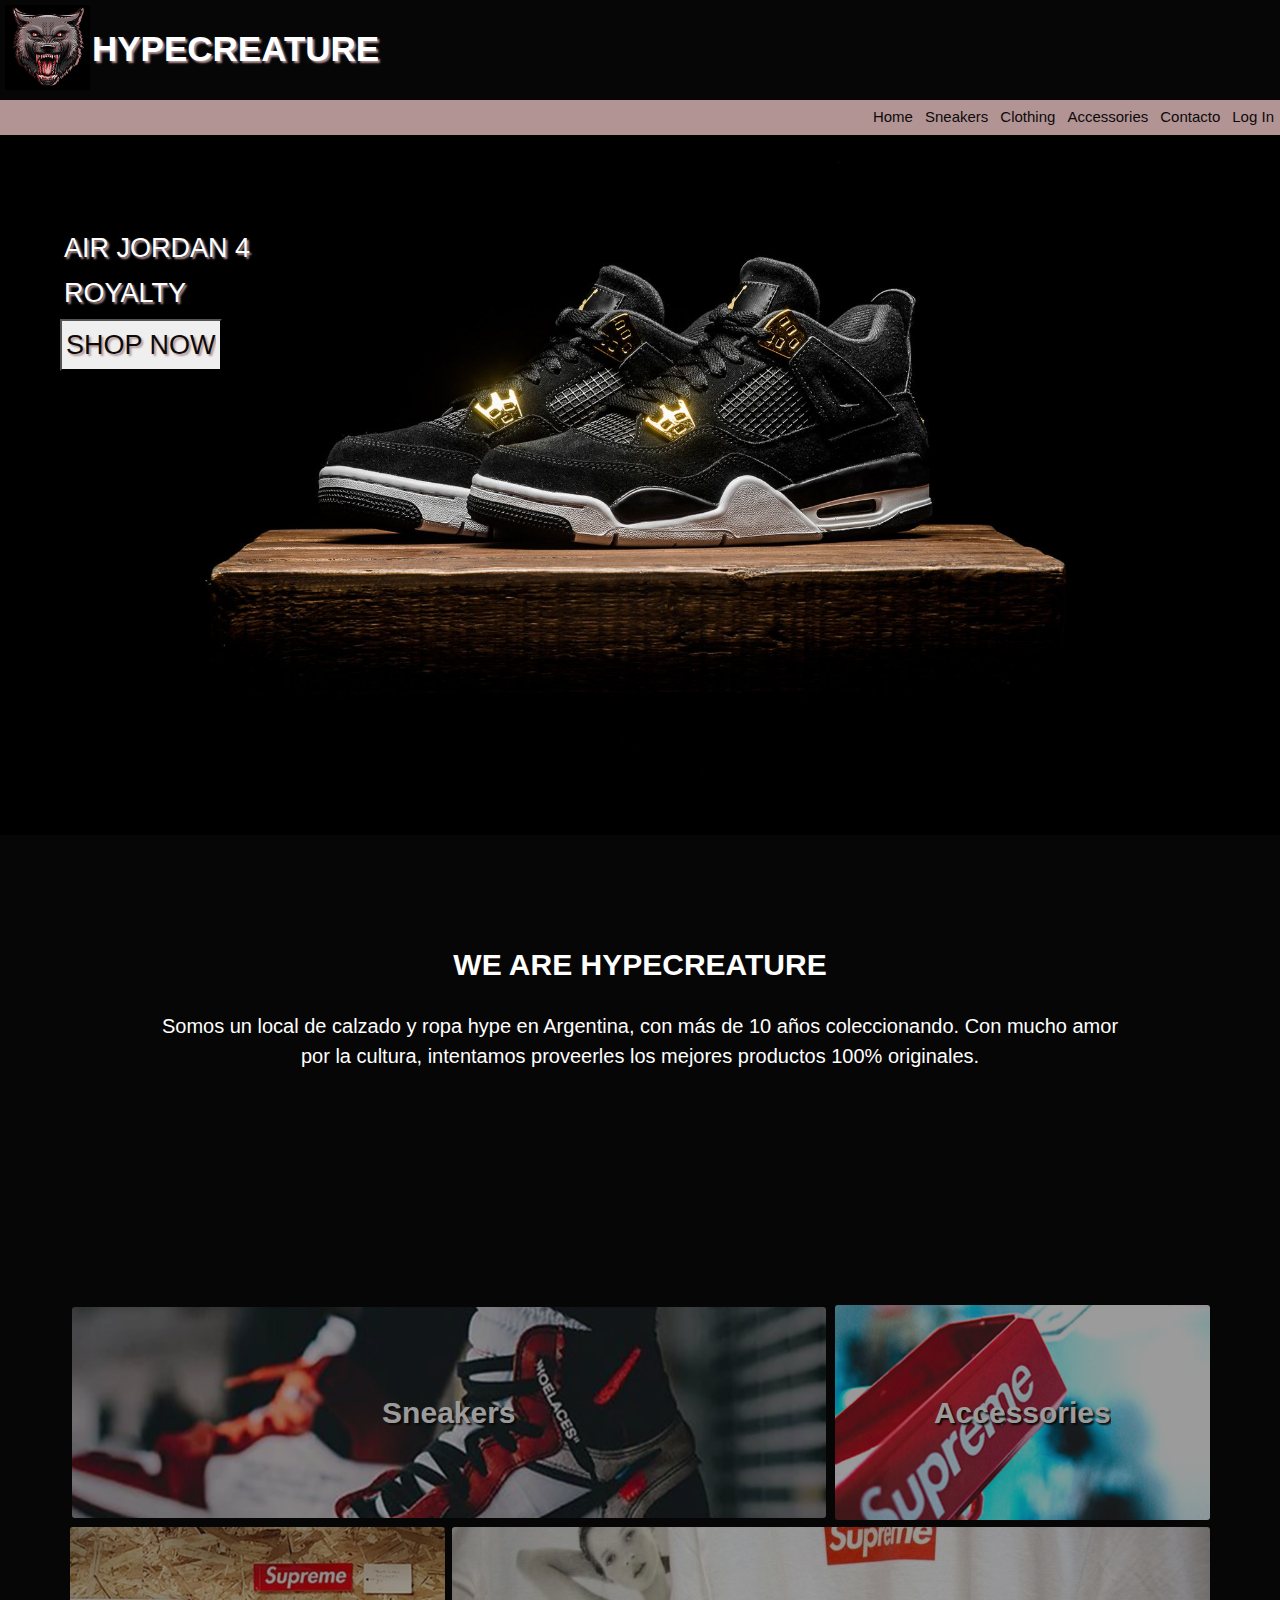
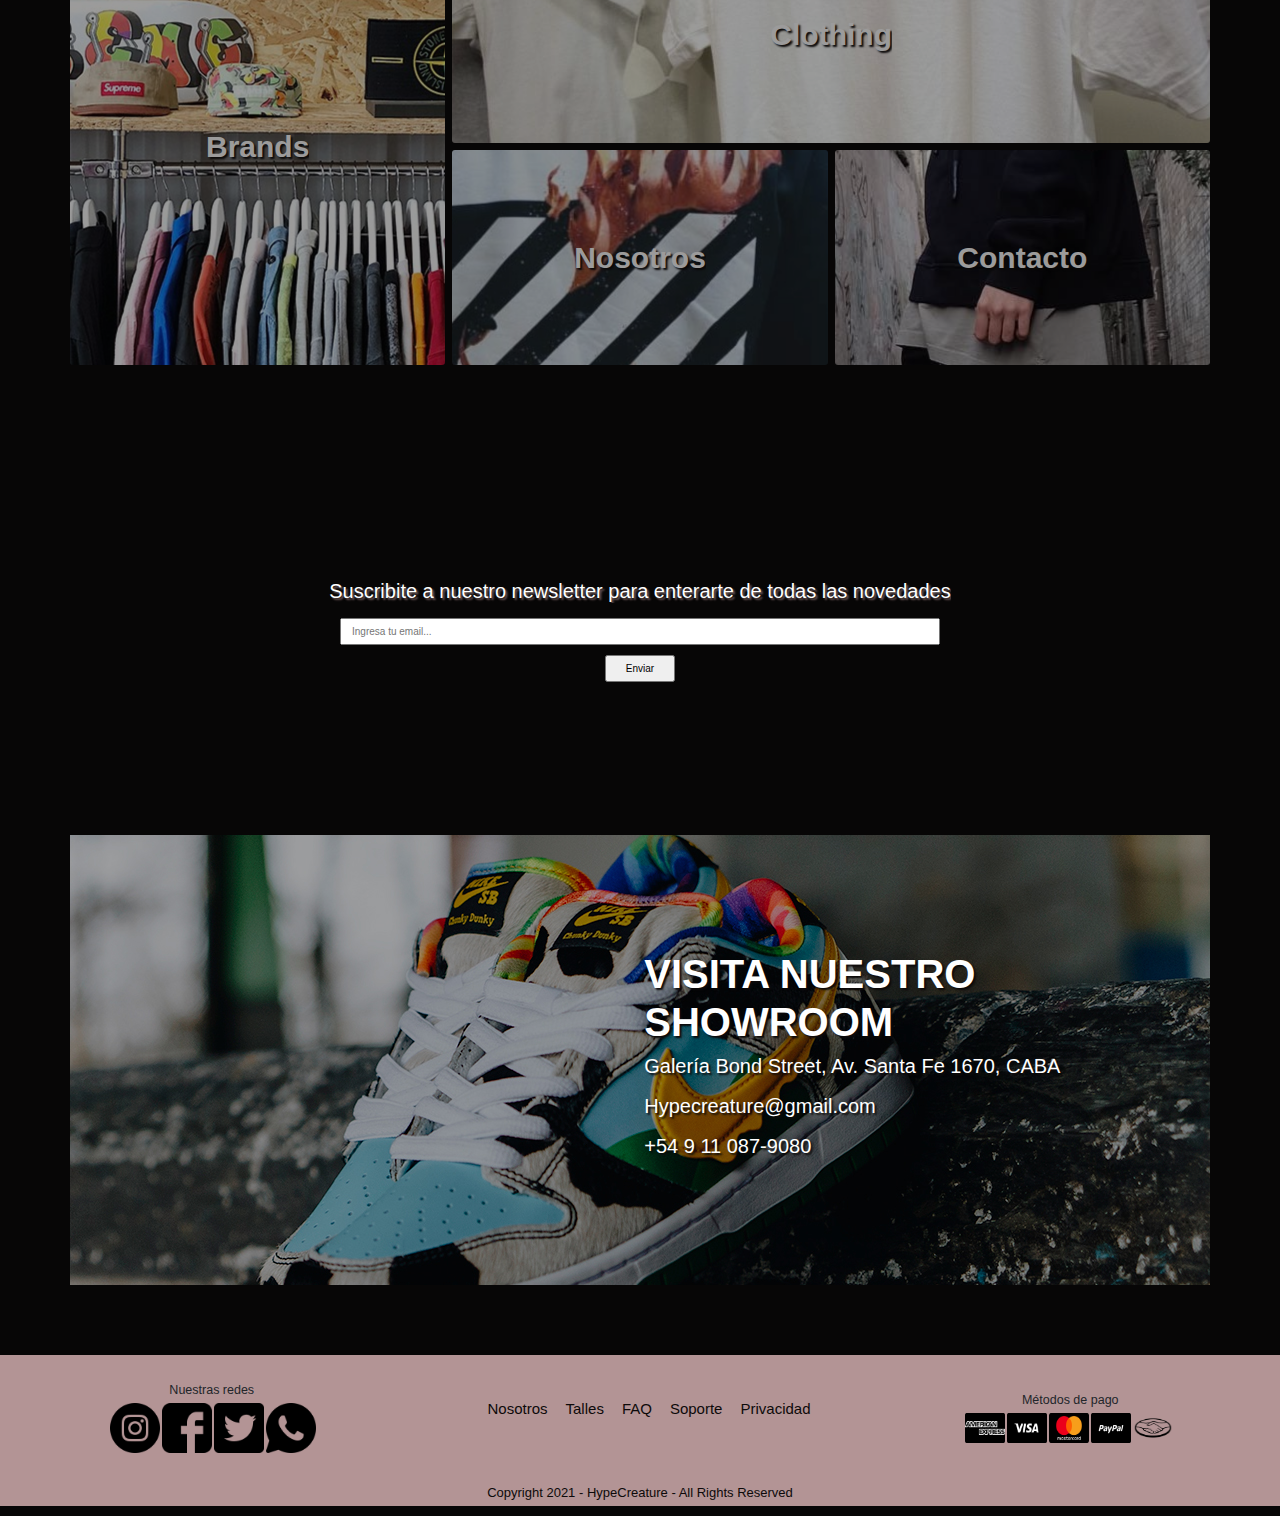
==== index.html @ a6817899 "se modifica tamaño del navbar en los mediaqueries" ====
<!DOCTYPE html>
<html lang="en">
<head>
    <meta charset="UTF-8">
    <meta http-equiv="X-UA-Compatible" content="IE=edge">
    <meta name="viewport" content="width=device-width, initial-scale=1.0">
    <meta name="description" content="Tienda de zapatillas, ropa y accesorios hyped. Encontrá lo último en streetware acá! ">
    <meta name="keywords"  content="zapatillas, sneakers, ropa, clothing, accesorios, accesories, ropa hype, zapatillas hype, hype, hyped, nike, adidas, supreme, rip n dip, burberry, prada, casio, canada goose">
    <link rel="stylesheet" href="css/bootstrap.css">
    <link rel="stylesheet" href="css/estilos.css">
    <title>HYPECREATURE</title>
</head>
<body>
    <div class="grillaIndex">
        <header>
            
            <div class="logoHeader">
                <div class="logoFoto">
                    <a href="index.html">
                        <img src="logo/logoHypeNegro.jpg" alt="logo de lobo enojado">
                    </a> 
                </div>
                <div class="logoHype">
                    <a href="index.html">
                        <h1>HYPECREATURE</h1>
                    </a>
                </div>
            </div>

            <nav class="navBar"> 
                <ul class="navList">
                    <li>
                        <a href="index.html">Home</a>
                    </li>
                    <li>
                        <a href="./sections/sneakers.html">Sneakers</a> 
                    </li>
                    <li>
                        <a href="./sections/clothing.html">Clothing</a> 
                    </li>
                    <li>
                        <a href="./sections/accesories.html">Accessories</a>
                    </li>
                    <li>
                        <a href="./sections/contacto.html">Contacto</a>
                    </li>
                    <li>
                        <a href="./sections/logIn.html">Log In</a>
                    </li>
                </ul> 
            </nav>
        </header>

        <section>
                <div class="banner">
                    <h4 class="tituloBanner">Air Jordan 4</h4>
                    <h4 class="tituloAbajoBanner">ROYALTY</h4>
                    <button class="botonBanner"> <a href="./sections/sneakers.html">SHOP NOW</button></a> 
                </div>
        </section>

        <section class="seccionWeAre">
            <div class="contenedorWeAre">
                <div class="weAre">
                    <p>WE ARE HYPECREATURE</p>
                </div>
                <div class="quienesSomos">
                    <p>Somos un local de calzado y ropa hype en Argentina, con más de 10 años coleccionando. Con mucho amor por la cultura, intentamos proveerles los mejores productos 100% originales.</p>
                </div>
            </div>
        </section>
        
        <div class="grillaSections">
            <div class="gridElement sneakers">
                <a href="./sections/sneakers.html">Sneakers</a>
            </div>
            <div class="gridElement accesorios">
                <a href="./sections/accesories.html">Accessories</a>
            </div>
            <div class="gridElement clothing">
                <a href="./sections/clothing.html">Clothing</a>
            </div>
            <div class="gridElement brands">
                <a href="#">Brands</a>
            </div>
            <div class="gridElement nosotros">
                <a href="#">Nosotros</a>
            </div>
            <div class="gridElement contacto">
                <a href="./sections/contacto.html">Contacto</a>
            </div>
        </div>
        
        <section>
            <div class="divNewsletter">
                <h3 class="tituloNewsletter"> Suscribite a nuestro newsletter para enterarte de todas las novedades</h3>
                <div class="newsletter">
                    <input type="email" class="email" placeholder="Ingresa tu email...">
                    <input type="submit" class="buttonEmail" value="Enviar">
                </div>
            </div>
        </section>

        <section>
            <div class="contenedorDatos">
                <div class="contenedorMapa">
                    <iframe class="mapa" src="https://www.google.com/maps/embed?pb=!1m18!1m12!1m3!1d3284.324515417479!2d-58.39348198497666!3d-34.59595468046153!2m3!1f0!2f0!3f0!3m2!1i1024!2i768!4f13.1!3m3!1m2!1s0x95bccabe860c618b%3A0xe3444662799290dd!2sKitch-Tech!5e0!3m2!1ses-419!2sar!4v1628548762688!5m2!1ses-419!2sar" width="600" height="450" style="border:0;" allowfullscreen="" loading="lazy"></iframe>
                </div>
                <div class="contenedorTextoMapa">
                    <h3 class="tituloMapa">Visita nuestro showroom</h3>
                    <p class="textoMapa">Galería Bond Street, Av. Santa Fe 1670, CABA</p>
                    <p class="textoMapa">Hypecreature@gmail.com</p>
                    <p class="textoMapa">+54 9 11 087-9080</p>
                </div>
            </div>
        </section>

        <footer class="pieDePagina">
            <div class="fondoRosa">
                <div class="redes">
                    <div>
                        <h5>Nuestras redes</h5>
                    </div>
                    <div class="logosRedes">
                        <img src= "./fotos/redes/instagram-logo.png" alt= "Logo Instagram">
                        <img src="./fotos/redes/facebook-logo.png" alt="logo Facebook">
                        <img src="./fotos/redes/twitter-logo.png" alt="logo twitter">
                        <img src="./fotos/redes/whatsapp-logo.png" alt="logo whatsapp">
                    </div>
                </div>

                <div class="menuFooter">
                    <ul>
                        <li><a href="#">Nosotros </a></li>
                        <li><a href="#">Talles</a></li>
                        <li><a href="#">FAQ</a></li>
                        <li><a href="#">Soporte</a></li>
                        <li><a href="#">Privacidad</a></li>
                    </ul>
                </div>

                <div class="metodosDePago">
                    <div>
                        <h5>Métodos de pago</h5>
                    </div>
                    <div class="logosPagos">
                        <img src="./fotos/metodosDePago/payment-american.png" alt="american express">
                        <img src="./fotos/metodosDePago/payment-visa.png" alt="visa">
                        <img src="./fotos/metodosDePago/payment-mastercard.png" alt="mastercard">
                        <img src="./fotos/metodosDePago/payment-paypal.png" alt="paypal">
                        <img src="./fotos/metodosDePago/payment-mercadopago.png" alt="mercado pago">
                    </div>
                </div>
            </div>
            <p class="copyright">Copyright 2021 - HypeCreature - All rights reserved</p>
        </footer>
    </div>
    <script src="js/bootstrap.js"></script>
</body>
</html>
---- css/estilos.css ----
* {
  margin: 0;
  padding: 0;
  box-sizing: border-box;
  overflow-x: hidden;
}

html {
  font-size: 62.5%;
}

body {
  background-color: #070606;
  font-family: 'Ubuntu', sans-serif;
}

.logoHeader {
  display: flex;
  flex-direction: row;
  height: 9rem;
  margin: 0.5rem;
}

.logoHeader .logoFoto {
  display: flex;
  width: 8.5rem;
}

.logoHeader .logoFoto img {
  height: 8.5rem;
  width: 8.5rem;
}

.logoHeader .logoHype {
  display: flex;
  width: 30rem;
}

.logoHeader .logoHype a {
  display: flex;
  text-decoration: none;
}

.logoHeader .logoHype a h1 {
  padding: 2.3rem;
  padding-left: 0.2rem;
  color: white;
  font-weight: bold;
  font-size: 3.5rem;
  text-shadow: 2px 2px 2px #b39495;
}

.navBar {
  display: flex;
  flex-direction: row;
  justify-content: flex-end;
  background-color: #b39495;
  font-size: 1.5rem;
  height: 3.5rem;
}

.responsiveNavBar {
  background-color: #b39495;
}

.responsiveNavBar .navbar-toggler {
  background-color: bisque;
}

.responsiveNavBar .navbar-toggler .navbar-toggler-icon {
  background-image: url("data:image/svg+xml,%3csvg xmlns='http://www.w3.org/2000/svg' viewBox='0 0 30 30'%3e%3cpath stroke='rgba%280, 0, 0, 0.55%29' stroke-linecap='round' stroke-miterlimit='10' stroke-width='2' d='M4 7h22M4 15h22M4 23h22'/%3e%3c/svg%3e");
}

.navList {
  display: flex;
  list-style: none;
  overflow: hidden;
}

.navList li {
  float: left;
  list-style: none;
}

.navList li a {
  display: inline-block;
  color: #0d0a0a;
  padding: 0.6rem;
  gap: 1.25rem;
  text-decoration: none;
}

.navList li a:hover {
  color: #715b5c;
}

.banner {
  background: url(../fotos/banners/banner1.jpg) no-repeat;
  background-size: cover;
  background-position: center center;
  height: 70rem;
  max-width: 100%;
  color: white;
}

.banner .tituloBanner, .banner .tituloAbajoBanner, .banner .botonBanner {
  display: flex;
  flex-direction: column;
  text-transform: uppercase;
  font-size: 2.7rem;
  text-align: left;
  padding: 0.4rem;
  width: max-content;
  text-shadow: 0.2rem 0.2rem 0.2rem #b39495;
  transform: translate(6rem, 9.3rem);
}

.banner .botonBanner a {
  text-decoration: none;
  color: #0d0a0a;
}

.tituloBanner:hover, .banner .tituloAbajoBanner:hover, .banner .botonBanner:hover {
  background-color: #b39495;
}

.grillaSections {
  display: grid;
  grid-template-columns: 1fr 1fr 1fr 1fr 1fr 1fr;
  grid-template-rows: 1fr 1fr 1fr 1fr 1fr 1fr;
  gap: 7px 7px;
  grid-auto-flow: row;
  grid-template-areas: "sneakers sneakers sneakers sneakers accesorios accesorios" "sneakers sneakers sneakers sneakers accesorios accesorios" "brands brands clothing clothing clothing clothing" "brands brands clothing clothing clothing clothing" "brands brands nosotros nosotros contacto contacto" "brands brands nosotros nosotros contacto contacto";
  padding: 7rem;
  height: 80rem;
}

.grillaSections .gridElement {
  display: flex;
  justify-content: center;
  align-items: center;
  background-position: center;
  border-radius: 0.3rem;
  align-content: center;
  font-size: 3rem;
  font-weight: bold;
  text-shadow: 0.2rem 0.2rem 0.2rem #0d0a0a;
  opacity: 60%;
  transform: translate 1px;
  transition: all 10s;
}

.grillaSections .gridElement a {
  text-decoration: none;
  color: white;
}

.grillaSections .gridElement.sneakers {
  grid-area: sneakers;
  background-image: url(../fotos/grillaIndex/sneakers.webp);
}

.grillaSections .gridElement.accesorios {
  background-image: url(../fotos/grillaIndex/accesorios.jpg);
  grid-area: accesorios;
}

.grillaSections .gridElement.clothing {
  background-image: url(../fotos/grillaIndex/clothing.jpg);
  grid-area: clothing;
}

.grillaSections .gridElement.brands {
  background-image: url(../fotos/grillaIndex/brands.jpg);
  grid-area: brands;
}

.grillaSections .gridElement.nosotros {
  background-image: url(../fotos/grillaIndex/nosotros.jpg);
  grid-area: nosotros;
}

.grillaSections .gridElement.contacto {
  background-image: url(../fotos/grillaIndex/contacto.jpg);
  grid-area: contacto;
}

.grillaSections .gridElement.login {
  background-image: url(../fotos/grillaIndex/login.jpg);
  grid-area: login;
}

.divNewsletter {
  display: flex;
  flex-direction: column;
  align-items: center;
  justify-content: center;
  height: 40rem;
}

.divNewsletter .tituloNewsletter {
  color: white;
  text-shadow: 0.2rem 0.2rem 0.2rem #715b5c;
  font-size: 2rem;
}

.newsletter {
  display: flex;
  flex-direction: column;
  padding: 1rem;
}

.newsletter .email {
  text-align: left;
  margin: 0 auto;
  padding: 1rem;
  height: 2.7rem;
  width: 60rem;
}

.newsletter .buttonEmail {
  height: 2.7rem;
  margin: 0 auto;
  width: 7rem;
  margin-top: 1rem;
}

.email:focus {
  height: 3rem;
  width: 80rem;
  transition: all 2s;
}

.fondoRosa {
  display: flex;
  flex-direction: row;
  justify-content: space-evenly;
  background-color: #b39495;
  height: 12.5rem;
}

.menuFooter {
  display: flex;
  justify-content: center;
  align-items: center;
  color: #7B6B6Bff;
  font-size: 1.5rem;
  font-weight: lighter;
  width: 43.7rem;
}

.menuFooter ul {
  display: flex;
  flex-direction: row;
  list-style: none;
  text-align: center;
  overflow: hidden;
}

.menuFooter ul li {
  margin: 0.6rem;
}

.menuFooter ul li a {
  color: #0d0a0a;
  text-decoration: none;
  text-align: center;
  display: inline-block;
  padding: 0.3rem;
}

.menuFooter li a:hover {
  color: #715b5c;
}

.redes, .metodosDePago {
  display: flex;
  flex-direction: column;
  align-items: center;
  justify-content: center;
  font-size: 1.5rem;
  margin-left: 0.3rem;
}

.logosRedes {
  display: flex;
  flex-direction: row;
  gap: 0.2rem;
  margin-left: 0.3rem;
}

.logosRedes img {
  height: 50px;
  width: 50px;
}

.logosPagos {
  display: flex;
  flex-direction: row;
  text-align: justify;
  gap: 0.2rem;
  margin-right: 0.3rem;
}

.logosPagos img {
  height: 30px;
  width: 40px;
}

.copyright {
  text-align: center;
  font-size: 1.3rem;
  text-transform: capitalize;
  color: #0d0a0a;
  background-color: #b39495;
  padding: 0.3rem;
}

.container {
  padding-top: 6.2rem;
  color: white;
  width: 50rem;
  margin: 0 auto;
  font-family: 'Ubuntu', sans-serif;
  height: 40rem;
}

.login {
  float: right;
}

.sneakers {
  margin: 0.2rem;
}

.talles {
  height: 20rem;
  width: 18.75rem;
  font: 1.2rem;
  margin: 0 auto;
  margin-top: 3.1rem;
  margin-bottom: 3.1rem;
}

.tablasFlex {
  display: flex;
  flex-direction: row;
  justify-content: space-evenly;
}

td {
  color: white;
  width: 20%;
  text-align: center;
}

th {
  background-color: #7B6B6Bff;
  color: white;
  width: 20%;
  text-align: center;
}

caption {
  color: white;
  font-size: 1.5rem;
}

#gridSneakers {
  display: grid;
  grid-template-columns: repeat(4, 300px);
  grid-template-rows: repeat(3, 400px);
  background-color: white;
  align-content: space-around;
  grid-column-gap: 2.5rem;
  grid-row-gap: 2.5rem;
  align-items: center;
  text-align: center;
  font-size: 1.4rem;
  height: 150rem;
  justify-content: center;
}

#gridSneakers div a {
  text-decoration: none;
  color: #0d0a0a;
}

#gridSneakers div a img {
  height: 300px;
  width: 300px;
}

.agregarAlCarrito {
  border: 0.1rem solid #0d0a0a;
  padding: 0.3rem;
  background-color: #0d0a0a;
  color: #ffffff;
  text-decoration: none;
  text-transform: uppercase;
  font-size: 1rem;
  margin-top: 3px;
}

#gridClothing {
  display: grid;
  grid-template-columns: repeat(4, 300px);
  grid-template-rows: repeat(3, 400px);
  background-color: white;
  align-content: space-evenly;
  grid-column-gap: 2.5rem;
  grid-row-gap: 2.5rem;
  margin: 0 auto;
  padding: 3.1rem 3.1rem;
  justify-content: center;
  align-items: center;
  text-align: center;
  font-size: 1.5rem;
}

#gridClothing div a {
  text-decoration: none;
  color: #0d0a0a;
}

#gridClothing div a img {
  height: 350px;
  width: 250px;
}

.imagenSneakers {
  height: 100%;
  width: 100%;
}

#gridAccesories {
  display: grid;
  grid-template-columns: repeat(4, 300px);
  grid-template-rows: repeat(3, 400px);
  background-color: white;
  align-content: space-evenly;
  grid-column-gap: 2.5rem;
  grid-row-gap: 2.5rem;
  margin: 0 auto;
  padding: 3.1rem 3.1rem;
  justify-content: center;
  align-items: center;
  text-align: center;
  font-size: 1.5rem;
}

#gridAccesories div a {
  text-decoration: none;
  color: #0d0a0a;
}

#gridAccesories div a img {
  height: 350px;
  width: 250px;
}

#formularioDeContacto {
  color: white;
  padding: 1.2rem;
  margin: 0 auto;
  margin-top: 1.8rem;
  margin-bottom: 1.8rem;
  font-size: 1.5rem;
  width: 31.25rem;
  text-align: left;
  background-color: #b39495;
}

.fieldsetSeparacion {
  padding: 0.6rem;
}

.legendContacto {
  font-size: 2rem;
  font-weight: bold;
  color: #b42829;
  text-align: center;
  text-shadow: 0.06rem 0.06rem 0.06rem #434444;
}

.contenedorTitulo {
  display: flex;
  justify-content: center;
  background-image: url(../fotos/banners/banner-titulos-h2.webp);
  background-position: cover;
  height: 10rem;
  margin: 2rem;
  padding: 1rem;
}

.contenedorTitulo .tituloSeccion {
  text-align: center;
  font-size: 3.5rem;
  font-weight: bold;
  font-style: italic;
  color: white;
  text-shadow: 0, 2rem 0, 2rem 0, 2rem #b39495;
}

.contenedorDatos {
  display: flex;
  flex-direction: row;
  justify-content: space-evenly;
  background-image: url(../fotos/banners/nikedunksb-chunkybanner.jpg);
  background-position: center;
  height: 45rem;
  margin: 0 auto;
  margin-left: 7rem;
  margin-right: 7rem;
  margin-bottom: 7rem;
}

.contenedorDatos .contenedorMapa {
  display: flex;
  justify-content: center;
  align-content: flex-end;
  border-radius: 0.2rem;
}

.contenedorDatos .contenedorMapa .mapa {
  display: flex;
  align-content: center;
  justify-content: center;
}

.contenedorDatos .contenedorTextoMapa {
  display: flex;
  flex-direction: column;
  align-content: flex-end;
  justify-content: center;
  text-shadow: 0.2rem 0.2rem 0.2rem #0d0a0a;
}

.contenedorDatos .contenedorTextoMapa .tituloMapa {
  font-size: 4rem;
  font-weight: bolder;
  color: white;
  text-transform: uppercase;
}

.contenedorDatos .contenedorTextoMapa .textoMapa {
  font-size: 2rem;
  color: white;
}

.seccionWeAre {
  margin-top: 10rem;
  height: 30rem;
}

.seccionWeAre .contenedorWeAre {
  display: flex;
  flex-direction: column;
  width: 100rem;
  margin: 0 auto;
}

.seccionWeAre .contenedorWeAre .weAre {
  font-size: 3rem;
  font-weight: bold;
  color: white;
  text-align: center;
  padding: 0.7rem;
}

.seccionWeAre .contenedorWeAre .quienesSomos {
  display: flex;
  margin: 0 auto;
  font-size: 2rem;
  color: white;
  text-align: center;
  padding: 0.7rem;
}

@media only screen and (max-width: 768px) {
  .logoHeader {
    height: 7.5rem;
  }
  .logoHeader .logoFoto img {
    height: 7rem;
    width: 7rem;
  }
  .logoHeader .logoHype a h1 {
    font-size: 2.8rem;
  }
  .navBar {
    display: flex;
    flex-direction: column;
    justify-content: flex-end;
    font-size: 1.3rem;
    height: 2.5rem;
  }
  .banner {
    height: 60rem;
  }
  .seccionWeAre {
    height: 17rem;
    margin-top: 5rem;
    margin-bottom: 10rem;
  }
  .seccionWeAre .contenedorWeAre {
    display: flex;
    flex-direction: column;
    width: 50rem;
    margin: 0 auto;
  }
  .seccionWeAre .contenedorWeAre .weAre {
    font-size: 2.5rem;
    font-weight: bold;
    color: white;
    text-align: center;
    padding: 0.7rem;
  }
  .seccionWeAre .contenedorWeAre .quienesSomos {
    display: flex;
    margin: 0 auto;
    font-size: 1.8rem;
    color: white;
    text-align: center;
    padding: 0.7rem;
  }
  .divNewsletter {
    display: flex;
    flex-direction: column;
    align-items: center;
    justify-content: center;
    height: 40rem;
  }
  .divNewsletter .tituloNewsletter {
    color: white;
    text-shadow: 0.2rem 0.2rem 0.2rem #715b5c;
    font-size: 1.8rem;
  }
  .newsletter {
    display: flex;
    flex-direction: column;
    padding: 1rem;
  }
  .newsletter .email {
    text-align: left;
    margin: 0 auto;
    padding: 1rem;
    height: 2.5rem;
    width: 40rem;
  }
  .newsletter .buttonEmail {
    height: 2.5rem;
    margin: 0 auto;
    width: 6rem;
    margin-top: 1rem;
  }
  .email:focus {
    height: 2.7rem;
    width: 50rem;
    transition: all 2s;
  }
  .contenedorDatos {
    display: flex;
    flex-direction: row;
    justify-content: space-evenly;
    background-image: url(../fotos/banners/nikedunksb-chunkybanner.jpg);
    background-position: center;
    height: 45rem;
    margin: 0 auto;
    margin-left: 7rem;
    margin-right: 7rem;
    margin-bottom: 7rem;
  }
  .contenedorDatos .contenedorMapa {
    display: flex;
    justify-content: center;
    align-content: flex-end;
    border-radius: 0.2rem;
  }
  .contenedorDatos .contenedorMapa .mapa {
    display: flex;
    align-content: center;
    justify-content: center;
  }
  .contenedorDatos .contenedorTextoMapa {
    display: flex;
    flex-direction: column;
    align-content: center;
    justify-content: center;
    text-shadow: 0.2rem 0.2rem 0.2rem #0d0a0a;
  }
  .contenedorDatos .contenedorTextoMapa .tituloMapa {
    font-size: 3rem;
    font-weight: bolder;
    color: white;
    text-transform: uppercase;
    text-align: center;
  }
  .contenedorDatos .contenedorTextoMapa .textoMapa {
    font-size: 1.7rem;
    color: white;
    text-align: center;
  }
  .fondoRosa {
    height: 17rem;
  }
  .redes, .metodosDePago {
    margin: 1rem;
    width: 20rem;
  }
  .redes h5, .metodosDePago h5 {
    font-size: 1rem;
  }
  .redes .logosRedes img, .metodosDePago .logosRedes img {
    height: 38px;
    width: 38px;
  }
  .metodosDePago {
    margin: 1rem;
    width: 24rem;
  }
  .metodosDePago h5 {
    font-size: 1rem;
  }
  .metodosDePago .logosRedes img {
    height: 25px;
    width: 35px;
  }
  .menuFooter {
    display: flex;
    justify-content: center;
    align-items: center;
    color: #7B6B6Bff;
    font-size: 1.4rem;
    font-weight: lighter;
    width: 40rem;
  }
  .menuFooter ul {
    display: flex;
    flex-direction: row;
    list-style: none;
    text-align: center;
    overflow: hidden;
  }
  .menuFooter ul li {
    margin: 0.3rem;
  }
  #gridSneakers {
    display: grid;
    grid-template-columns: repeat(3, 230px);
    grid-template-rows: repeat(2, 330px);
    background-color: white;
    align-content: space-around;
    grid-column-gap: 2.2rem;
    grid-row-gap: 2.2rem;
    align-items: center;
    text-align: center;
    font-size: 1.3rem;
    height: 150rem;
    justify-content: center;
  }
  #gridSneakers div a img {
    height: 200px;
    width: 200px;
  }
  .agregarAlCarrito {
    font-size: 1rem;
    margin-top: 4px;
    padding: 4px;
  }
  #gridClothing {
    display: grid;
    grid-template-columns: repeat(3, 230px);
    grid-template-rows: repeat(3, 330px);
    background-color: white;
    align-content: space-evenly;
    grid-column-gap: 2.3rem;
    grid-row-gap: 2.3rem;
    margin: 0 auto;
    padding: 3rem 3rem;
    justify-content: center;
    align-items: center;
    text-align: center;
    font-size: 1.3rem;
  }
  #gridClothing div a img {
    height: 240px;
    width: 170px;
  }
  #gridAccesories {
    display: grid;
    grid-template-columns: repeat(3, 230px);
    grid-template-rows: repeat(3, 330px);
    background-color: white;
    align-content: space-evenly;
    grid-column-gap: 2.3rem;
    grid-row-gap: 2.3rem;
    margin: 0 auto;
    padding: 3rem 3rem;
    justify-content: center;
    align-items: center;
    text-align: center;
    font-size: 1.3rem;
  }
  #gridAccesories div a img {
    height: 240px;
    width: 170px;
  }
}

@media only screen and (max-width: 375px) {
  .logoHeader {
    height: 7.5rem;
  }
  .logoHeader .logoFoto img {
    height: 6.8rem;
    width: 6.8rem;
  }
  .logoHeader .logoHype a h1 {
    font-size: 2.5rem;
  }
  .navBar {
    display: flex;
    flex-direction: column;
    justify-content: flex-end;
    font-size: 1.2rem;
    height: 2.4rem;
  }
  .banner {
    height: 40rem;
  }
  .banner .tituloBanner, .banner .tituloAbajoBanner, .banner .botonBanner {
    font-size: 1.8rem;
    transform: translate(2rem, 4rem);
  }
  .seccionWeAre {
    height: 18rem;
    margin-top: 5rem;
    margin-bottom: 10rem;
  }
  .seccionWeAre .contenedorWeAre {
    display: flex;
    flex-direction: column;
    width: 35rem;
    margin: 0 auto;
  }
  .seccionWeAre .contenedorWeAre .weAre {
    font-size: 2.1rem;
    font-weight: bold;
    color: white;
    text-align: center;
    padding: 0.7rem;
  }
  .seccionWeAre .contenedorWeAre .quienesSomos {
    display: flex;
    margin: 0 auto;
    font-size: 1.4rem;
    color: white;
    text-align: center;
    padding: 0.7rem;
  }
  .grillaSections {
    display: grid;
    grid-template-columns: 1fr 1fr;
    grid-template-rows: 1fr 1fr 1fr 1fr 1fr 1fr 1fr;
    gap: 7px 7px;
    grid-auto-flow: row;
    grid-template-areas: "sneakers sneakers" "clothing clothing" "accesorios accesorios" "brands brands" "nosotros nosotros" "contacto contacto";
    padding: 3rem;
    height: 80rem;
  }
  .divNewsletter {
    display: flex;
    flex-direction: column;
    align-items: center;
    justify-content: center;
    height: 40rem;
    margin: 0.3rem;
  }
  .divNewsletter .tituloNewsletter {
    color: white;
    text-shadow: 0.2rem 0.2rem 0.2rem #715b5c;
    font-size: 1.6rem;
    text-align: center;
    padding: 0.5rem;
  }
  .newsletter {
    display: flex;
    flex-direction: column;
    padding: 1rem;
  }
  .newsletter .email {
    text-align: left;
    margin: 0 auto;
    padding: 1rem;
    height: 2.5rem;
    width: 20rem;
  }
  .newsletter .buttonEmail {
    height: 2.2rem;
    margin: 0 auto;
    width: 5rem;
    margin-top: 1rem;
  }
  .email:focus {
    height: 2.2rem;
    width: 30rem;
    transition: all 2s;
  }
  .contenedorDatos {
    display: flex;
    flex-direction: column;
    justify-content: space-evenly;
    background-image: url(../fotos/banners/nikedunksb-chunkybanner.jpg);
    background-position: center;
    height: 45rem;
    margin: 0 auto;
    margin-left: 2rem;
    margin-right: 2rem;
    margin-bottom: 2rem;
  }
  .contenedorDatos .contenedorMapa {
    display: flex;
    justify-content: center;
    align-content: flex-end;
    border-radius: 0.2rem;
  }
  .contenedorDatos .contenedorMapa .mapa {
    display: flex;
    align-content: center;
    justify-content: center;
    height: 30rem;
  }
  .contenedorDatos .contenedorTextoMapa {
    display: flex;
    flex-direction: column;
    align-content: center;
    justify-content: center;
    text-shadow: 0.2rem 0.2rem 0.2rem #0d0a0a;
  }
  .contenedorDatos .contenedorTextoMapa .tituloMapa {
    font-size: 2rem;
    font-weight: bolder;
    color: white;
    text-transform: uppercase;
    text-align: center;
  }
  .contenedorDatos .contenedorTextoMapa .textoMapa {
    font-size: 1.3rem;
    color: white;
    text-align: center;
  }
  .fondoRosa {
    display: flex;
    flex-direction: column;
    height: 40rem;
  }
  .redes, .metodosDePago {
    margin: 0 auto;
    width: 20rem;
  }
  .redes h5, .metodosDePago h5 {
    font-size: 1rem;
  }
  .redes .logosRedes img, .metodosDePago .logosRedes img {
    height: 38px;
    width: 38px;
  }
  .metodosDePago {
    margin: 0 auto;
    width: 24rem;
  }
  .metodosDePago h5 {
    font-size: 1rem;
  }
  .metodosDePago .logosRedes img {
    height: 25px;
    width: 35px;
  }
  .menuFooter {
    display: flex;
    flex-direction: column;
    justify-content: center;
    align-items: center;
    color: #7B6B6Bff;
    font-size: 1.4rem;
    font-weight: lighter;
    width: 40rem;
  }
  .menuFooter ul {
    display: flex;
    flex-direction: column;
    list-style: none;
    text-align: center;
    overflow: hidden;
  }
  .menuFooter ul li {
    margin: 0.3rem;
  }
  #gridSneakers {
    display: grid;
    grid-template-columns: repeat(2, 150px);
    grid-template-rows: repeat(2, 250px);
    background-color: white;
    align-content: space-around;
    grid-column-gap: 2.1rem;
    grid-row-gap: 2.1rem;
    align-items: center;
    text-align: center;
    font-size: 1.2rem;
    height: 180rem;
    justify-content: center;
  }
  #gridSneakers div a img {
    height: 150px;
    width: 150px;
  }
  .agregarAlCarrito {
    font-size: 0.8rem;
    margin-top: 3px;
    padding: 3px;
  }
  #gridClothing {
    display: grid;
    grid-template-columns: repeat(2, 150px);
    grid-template-rows: repeat(2, 250px);
    background-color: white;
    align-content: space-evenly;
    grid-column-gap: 2.1rem;
    grid-row-gap: 2.1rem;
    margin: 0 auto;
    padding: 3rem 3rem;
    justify-content: center;
    align-items: center;
    text-align: center;
    font-size: 1.2rem;
  }
  #gridClothing div a img {
    height: 200px;
    width: 130px;
  }
  #gridAccesories {
    display: grid;
    grid-template-columns: repeat(2, 150px);
    grid-template-rows: repeat(2, 250px);
    background-color: white;
    align-content: space-evenly;
    grid-column-gap: 2.1rem;
    grid-row-gap: 2.1rem;
    margin: 0 auto;
    padding: 3rem 3rem;
    justify-content: center;
    align-items: center;
    text-align: center;
    font-size: 1.3rem;
  }
  #gridAccesories div a img {
    height: 200px;
    width: 130px;
  }
  .talles {
    height: 18rem;
    width: 15rem;
    font: 1.2rem;
  }
  .container {
    padding-top: 6.2rem;
    color: white;
    width: 30rem;
    margin: 0 auto;
    font-family: 'Ubuntu', sans-serif;
    height: 40rem;
  }
}
/*# sourceMappingURL=estilos.css.map */
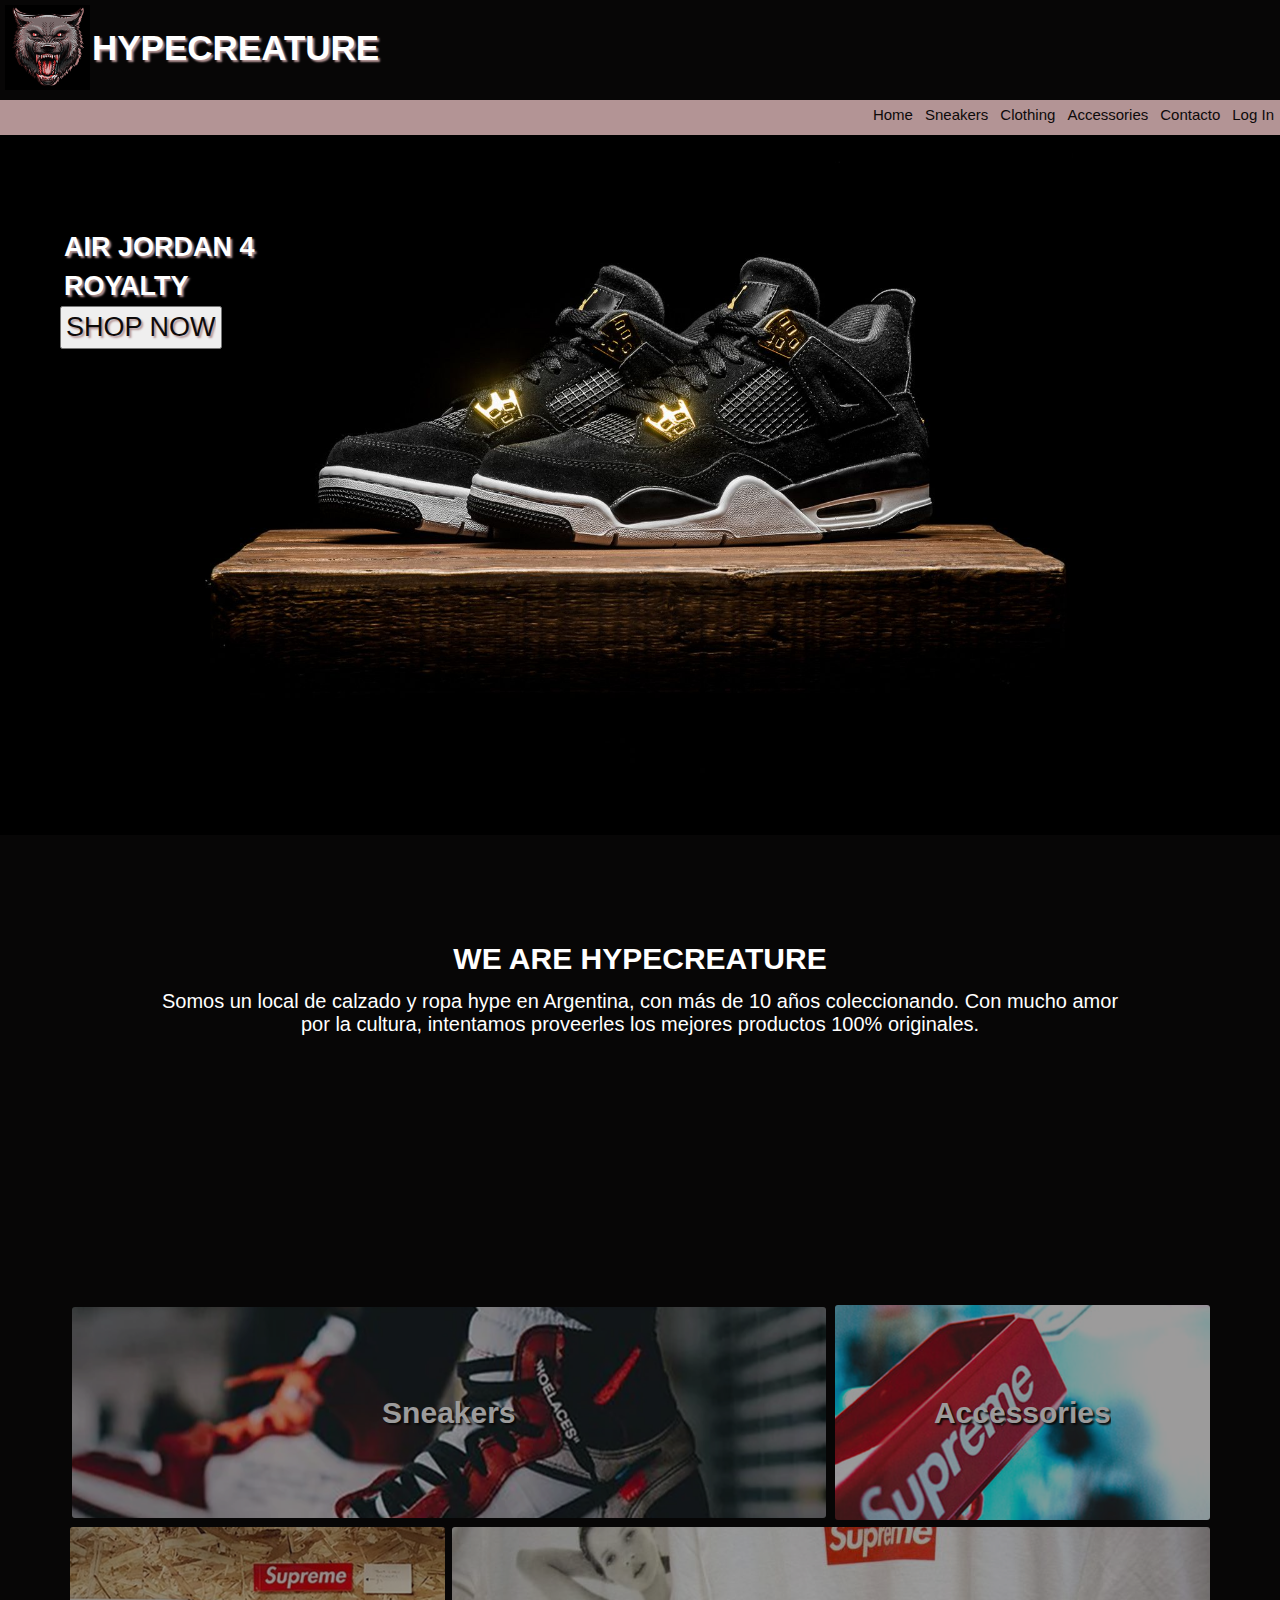
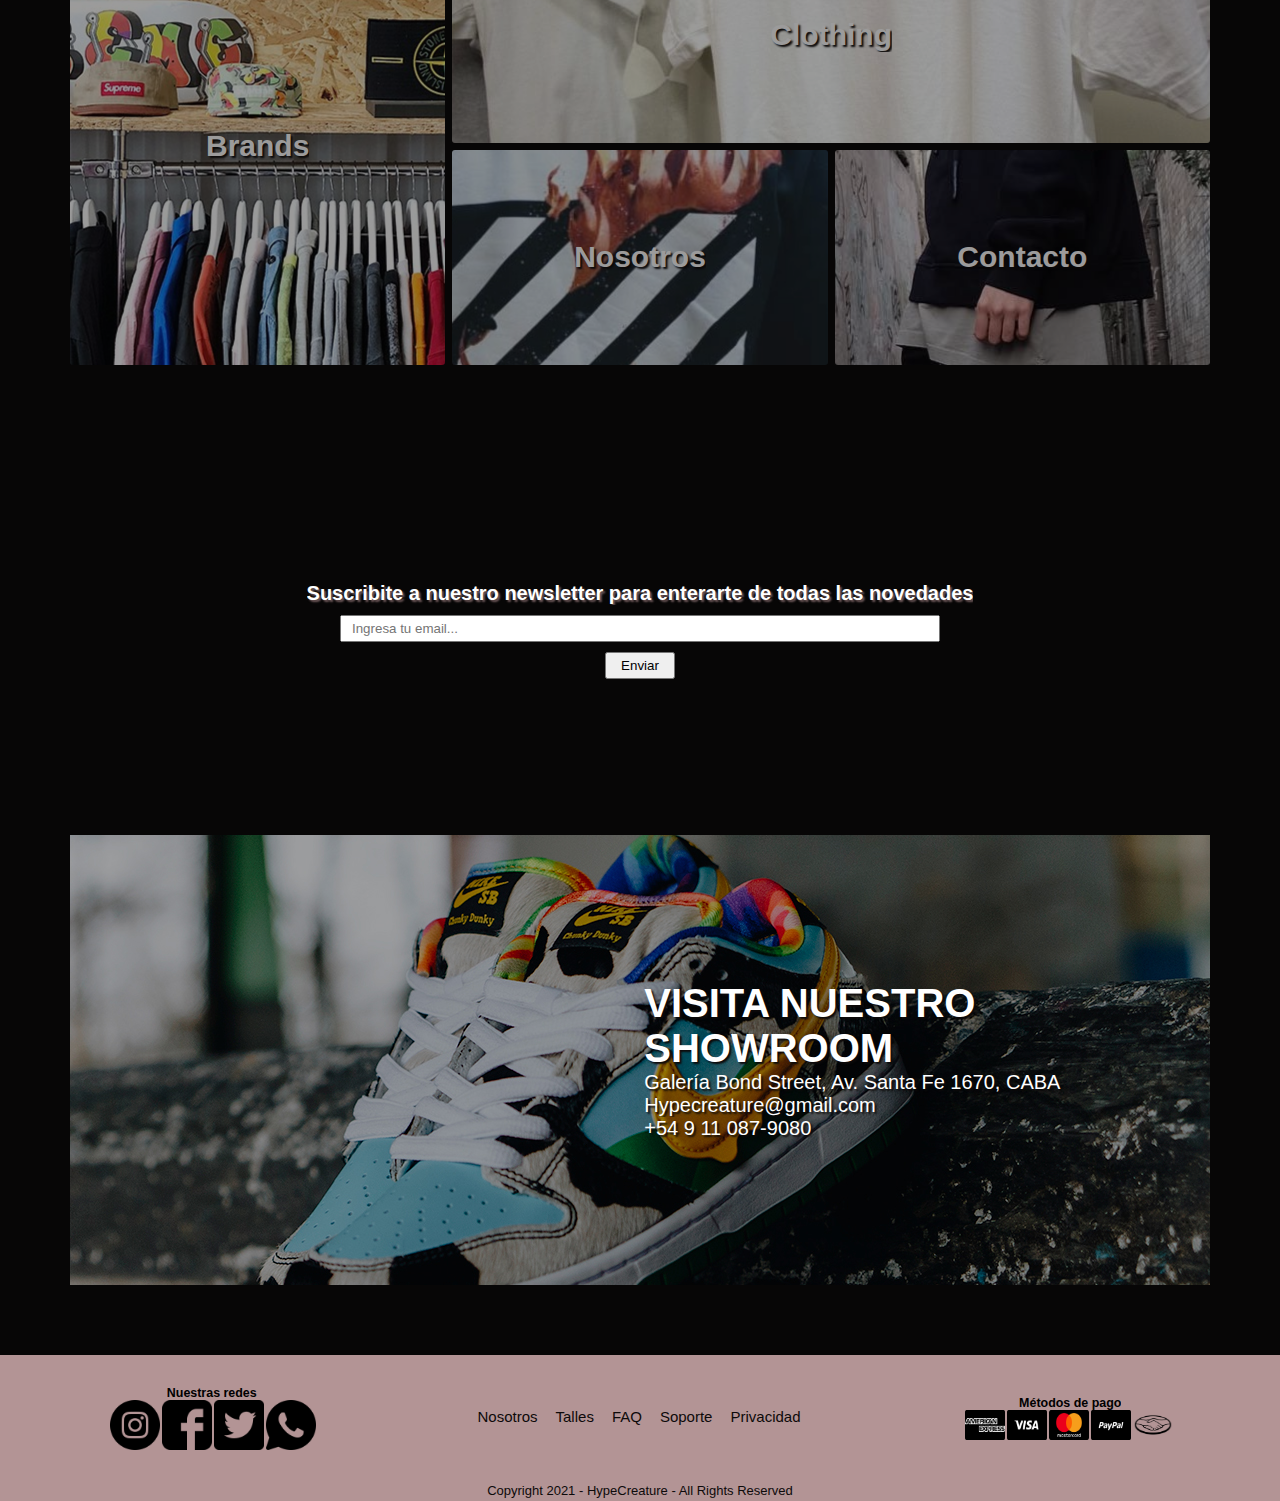
==== commit 137c3a24: "intento de arreglar el navbar pero no queda bien en mediaqueries" ====
--- a/index.html
+++ b/index.html
@@ -6,7 +6,6 @@
     <meta name="viewport" content="width=device-width, initial-scale=1.0">
     <meta name="description" content="Tienda de zapatillas, ropa y accesorios hyped. Encontrá lo último en streetware acá! ">
     <meta name="keywords"  content="zapatillas, sneakers, ropa, clothing, accesorios, accesories, ropa hype, zapatillas hype, hype, hyped, nike, adidas, supreme, rip n dip, burberry, prada, casio, canada goose">
-    <link rel="stylesheet" href="css/bootstrap.css">
     <link rel="stylesheet" href="css/estilos.css">
     <title>HYPECREATURE</title>
 </head>
@@ -29,22 +28,22 @@
 
             <nav class="navBar"> 
                 <ul class="navList">
-                    <li>
+                    <li class="navItem">
                         <a href="index.html">Home</a>
                     </li>
-                    <li>
+                    <li class="navItem">
                         <a href="./sections/sneakers.html">Sneakers</a> 
                     </li>
-                    <li>
+                    <li class="navItem">
                         <a href="./sections/clothing.html">Clothing</a> 
                     </li>
-                    <li>
+                    <li class="navItem">
                         <a href="./sections/accesories.html">Accessories</a>
                     </li>
-                    <li>
+                    <li class="navItem">
                         <a href="./sections/contacto.html">Contacto</a>
                     </li>
-                    <li>
+                    <li class="navItem">
                         <a href="./sections/logIn.html">Log In</a>
                     </li>
                 </ul> 
@@ -155,6 +154,5 @@
             <p class="copyright">Copyright 2021 - HypeCreature - All rights reserved</p>
         </footer>
     </div>
-    <script src="js/bootstrap.js"></script>
 </body>
 </html>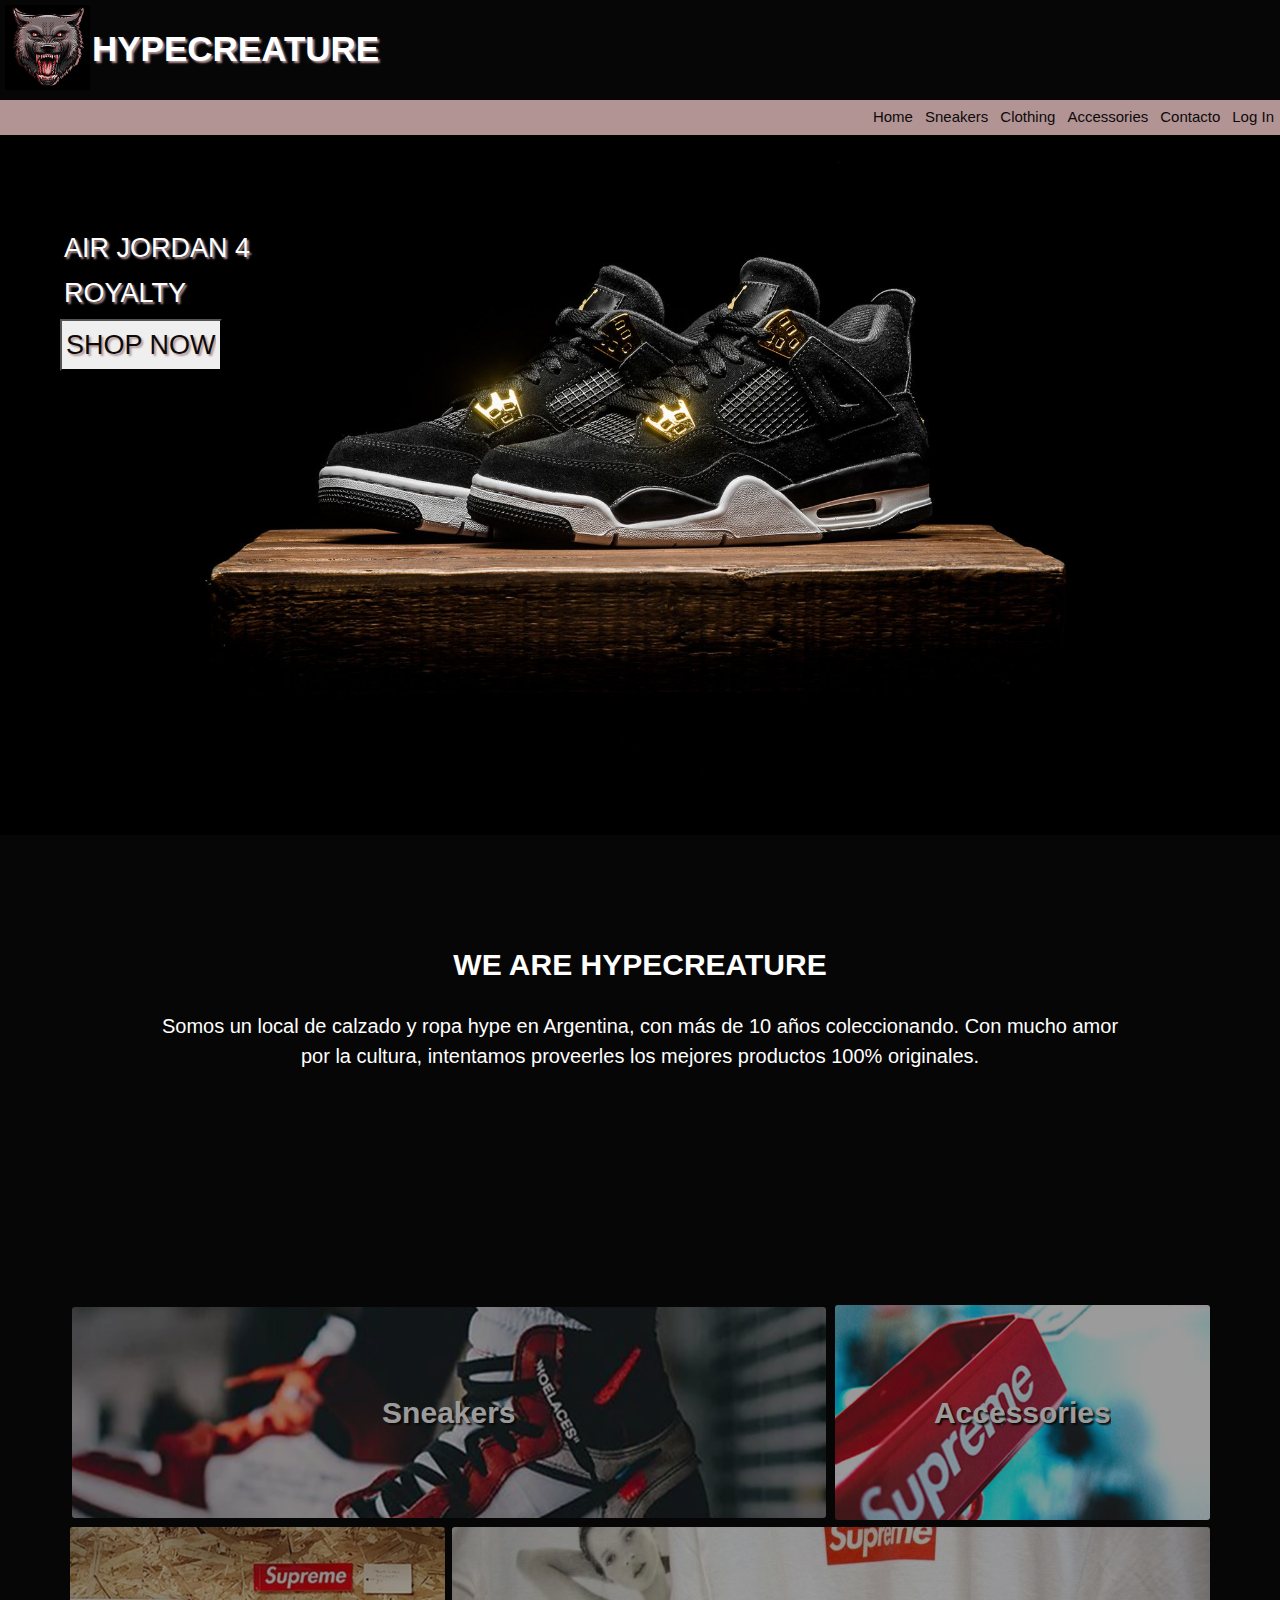
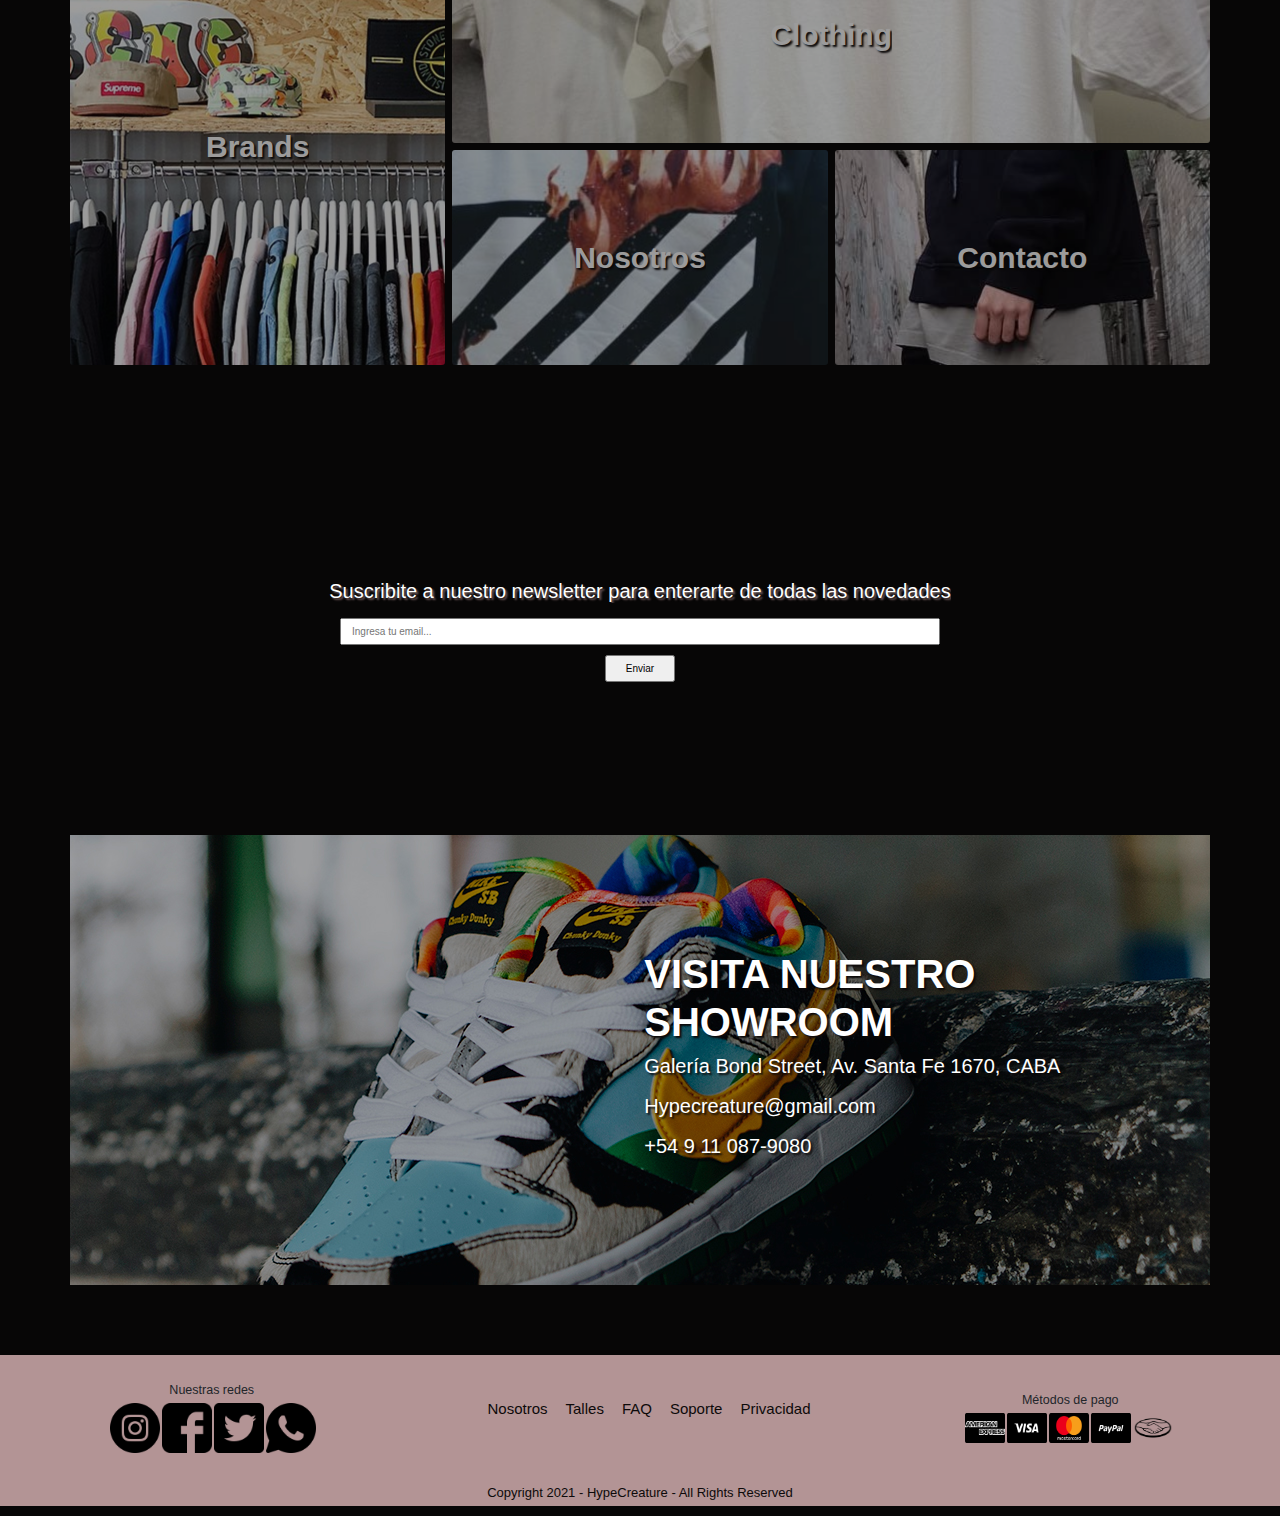
==== commit 62eed3e0: "agrego link de boostrap a todas las secciones para arreglar navbar" ====
--- a/index.html
+++ b/index.html
@@ -6,8 +6,10 @@
     <meta name="viewport" content="width=device-width, initial-scale=1.0">
     <meta name="description" content="Tienda de zapatillas, ropa y accesorios hyped. Encontrá lo último en streetware acá! ">
     <meta name="keywords"  content="zapatillas, sneakers, ropa, clothing, accesorios, accesories, ropa hype, zapatillas hype, hype, hyped, nike, adidas, supreme, rip n dip, burberry, prada, casio, canada goose">
+    <link rel="stylesheet" href="../css/bootstrap.min.css">
     <link rel="stylesheet" href="css/estilos.css">
-    <title>HYPECREATURE</title>
+    <title>HypeCreature | Home </title>
+    <link rel="icon" href="./favicon.PNG">
 </head>
 <body>
     <div class="grillaIndex">
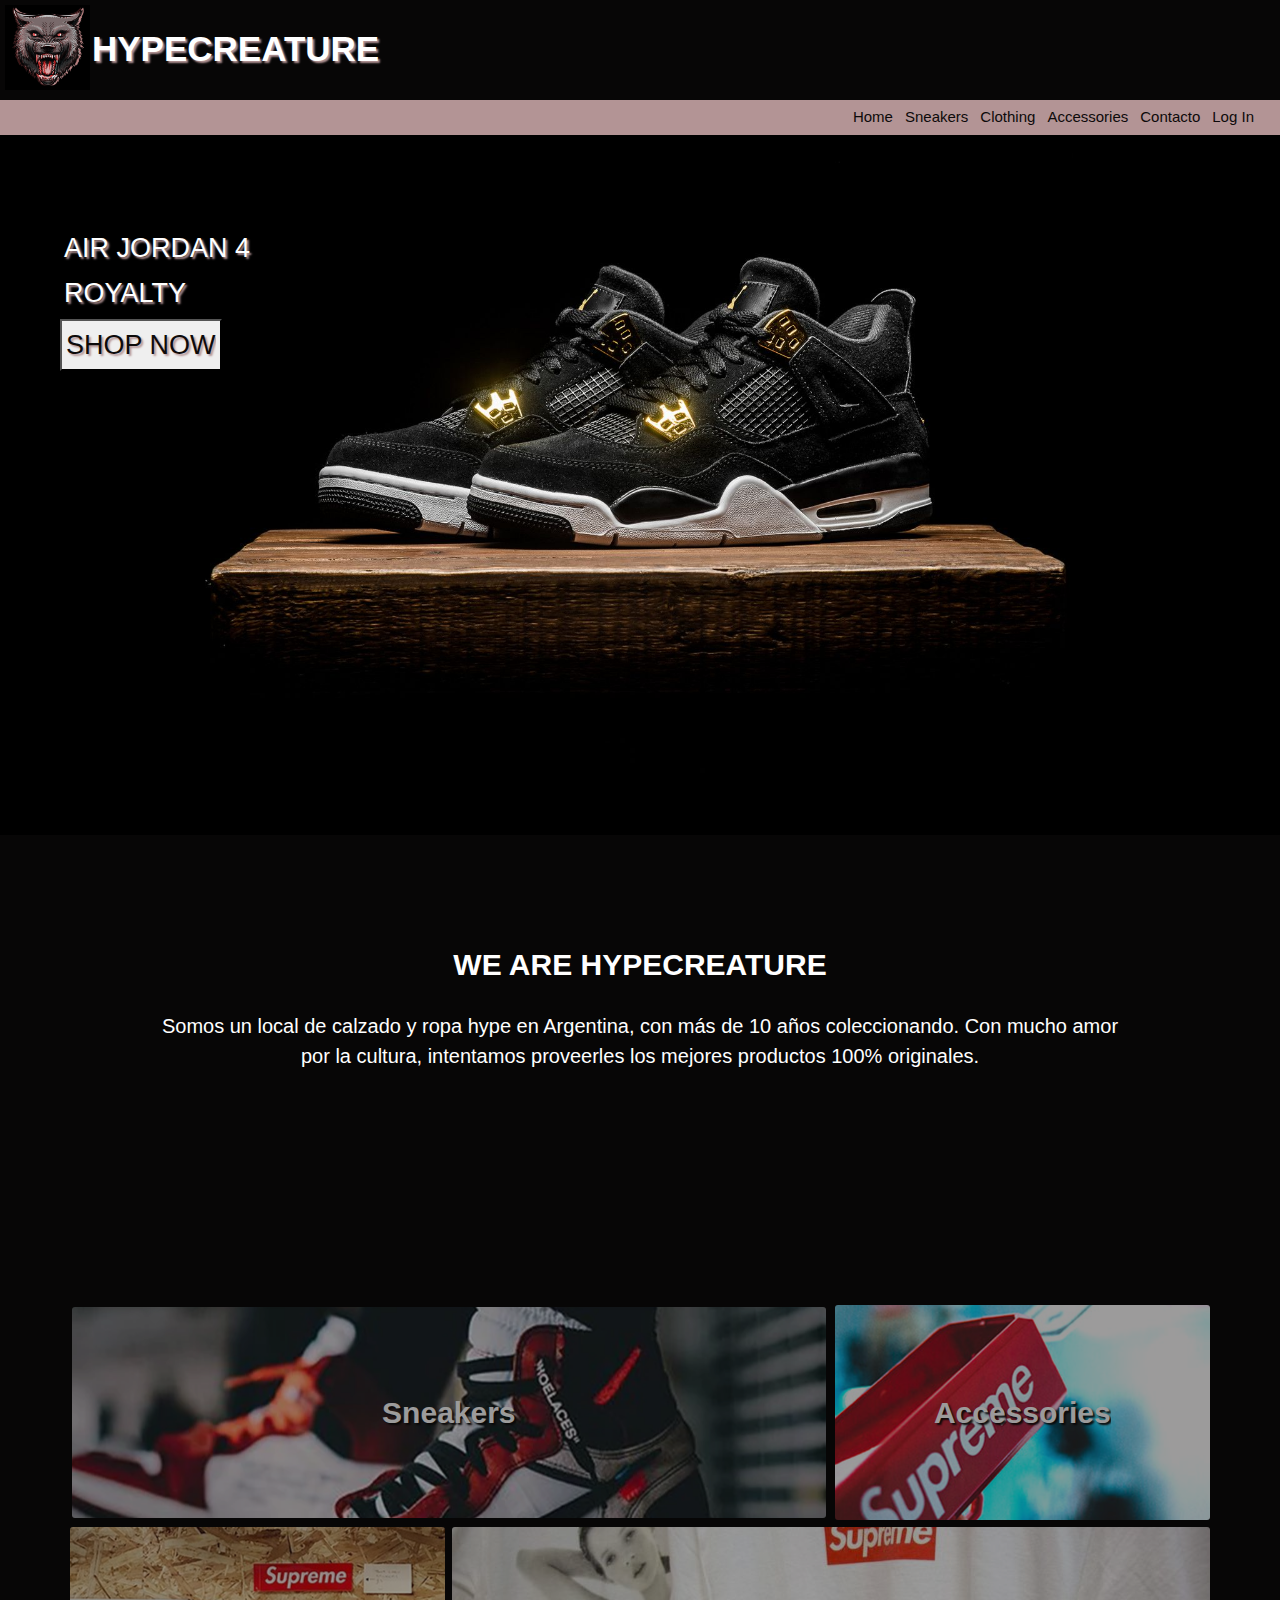
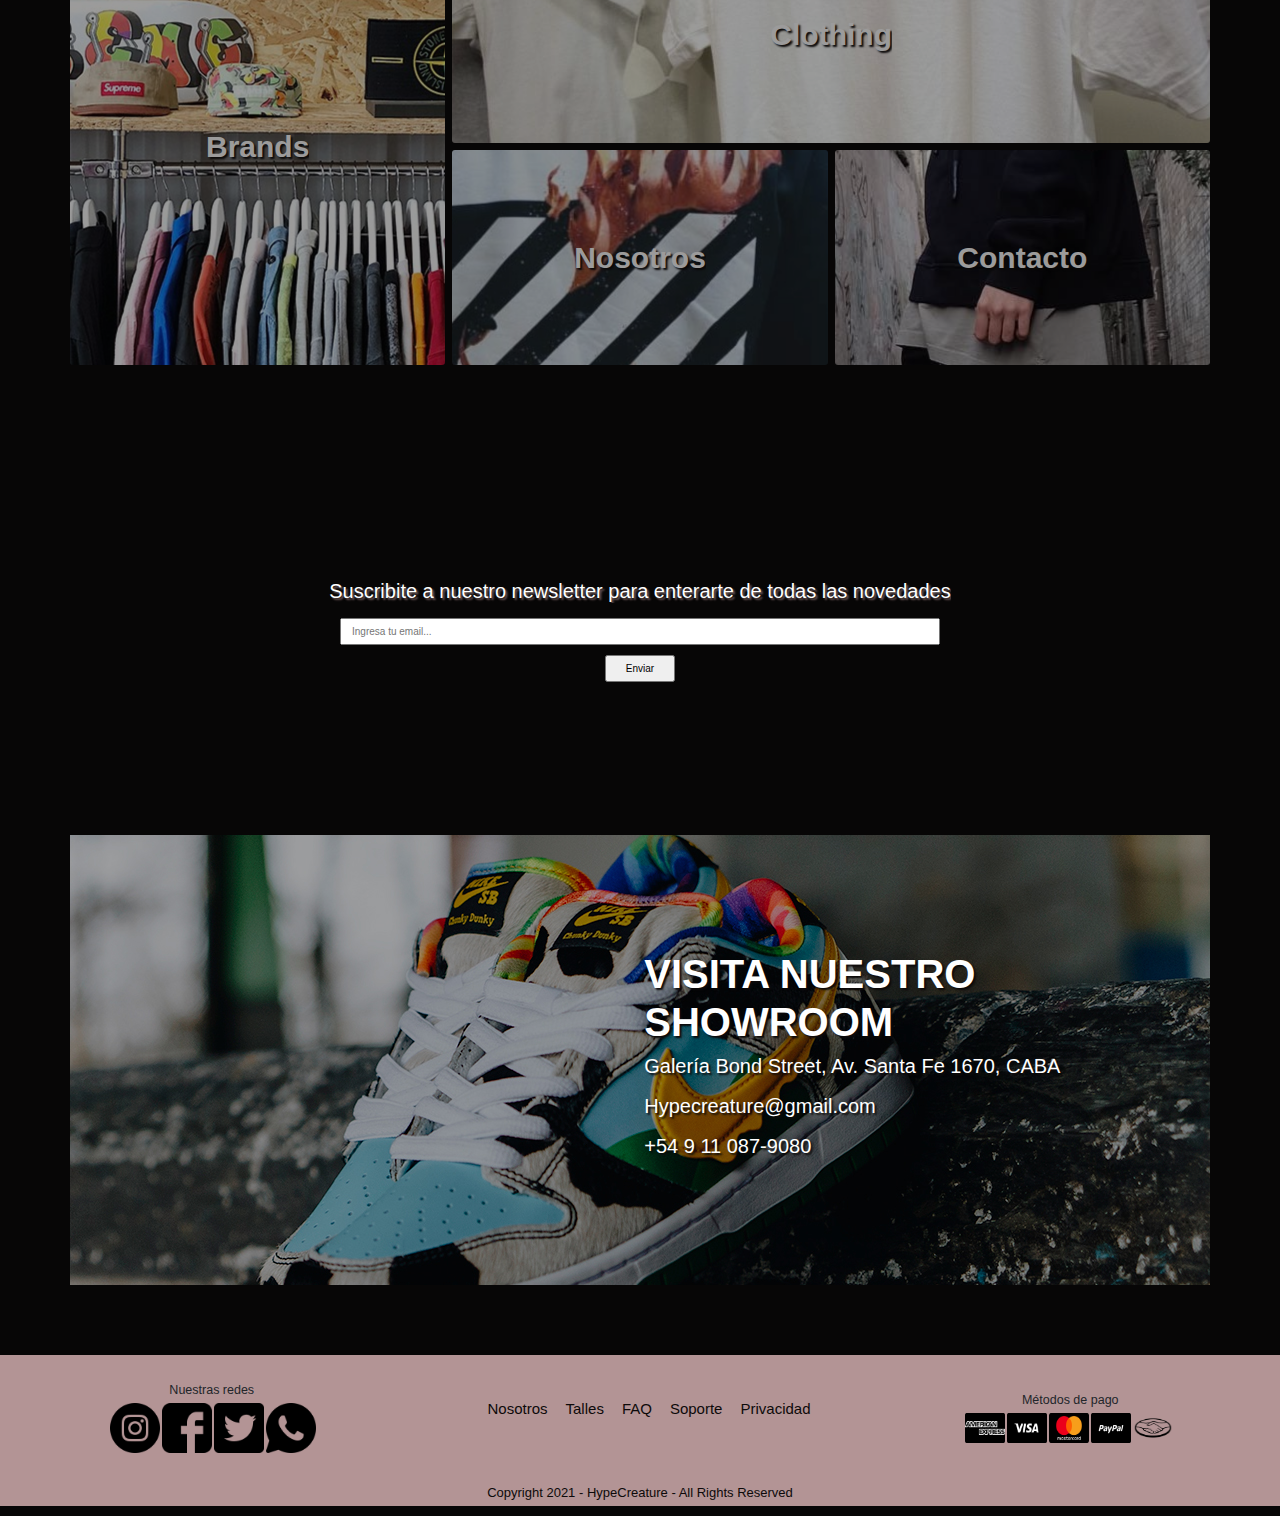
==== commit 70e6b60d: "correccion grilla clothing y grilla index" ====
--- a/index.html
+++ b/index.html
@@ -6,7 +6,7 @@
     <meta name="viewport" content="width=device-width, initial-scale=1.0">
     <meta name="description" content="Tienda de zapatillas, ropa y accesorios hyped. Encontrá lo último en streetware acá! ">
     <meta name="keywords"  content="zapatillas, sneakers, ropa, clothing, accesorios, accesories, ropa hype, zapatillas hype, hype, hyped, nike, adidas, supreme, rip n dip, burberry, prada, casio, canada goose">
-    <link rel="stylesheet" href="../css/bootstrap.min.css">
+    <link rel="stylesheet" href="./css/bootstrap.min.css">
     <link rel="stylesheet" href="css/estilos.css">
     <title>HypeCreature | Home </title>
     <link rel="icon" href="./favicon.PNG">
@@ -30,22 +30,22 @@
 
             <nav class="navBar"> 
                 <ul class="navList">
-                    <li class="navItem">
+                    <li>
                         <a href="index.html">Home</a>
                     </li>
-                    <li class="navItem">
-                        <a href="./sections/sneakers.html">Sneakers</a> 
+                    <li>
+                        <a href="./sections/sneakers.html">Sneakers</a>
                     </li>
-                    <li class="navItem">
+                    <li>
                         <a href="./sections/clothing.html">Clothing</a> 
                     </li>
-                    <li class="navItem">
+                    <li>
                         <a href="./sections/accesories.html">Accessories</a>
                     </li>
-                    <li class="navItem">
+                    <li>
                         <a href="./sections/contacto.html">Contacto</a>
                     </li>
-                    <li class="navItem">
+                    <li>
                         <a href="./sections/logIn.html">Log In</a>
                     </li>
                 </ul> 
@@ -56,7 +56,9 @@
                 <div class="banner">
                     <h4 class="tituloBanner">Air Jordan 4</h4>
                     <h4 class="tituloAbajoBanner">ROYALTY</h4>
-                    <button class="botonBanner"> <a href="./sections/sneakers.html">SHOP NOW</button></a> 
+                    <button class="botonBanner">
+                        <a href="./sections/sneakers.html">SHOP NOW</a>
+                    </button> 
                 </div>
         </section>
 
@@ -72,6 +74,7 @@
         </section>
         
         <div class="grillaSections">
+            
             <div class="gridElement sneakers">
                 <a href="./sections/sneakers.html">Sneakers</a>
             </div>
--- a/css/estilos.css
+++ b/css/estilos.css
@@ -11,7 +11,7 @@
 
 body {
   background-color: #070606;
-  font-family: 'Ubuntu', sans-serif;
+  font-family: "Ubuntu", sans-serif;
 }
 
 .logoHeader {
@@ -20,27 +20,22 @@
   height: 9rem;
   margin: 0.5rem;
 }
-
 .logoHeader .logoFoto {
   display: flex;
   width: 8.5rem;
 }
-
 .logoHeader .logoFoto img {
   height: 8.5rem;
   width: 8.5rem;
 }
-
 .logoHeader .logoHype {
   display: flex;
   width: 30rem;
 }
-
 .logoHeader .logoHype a {
   display: flex;
   text-decoration: none;
 }
-
 .logoHeader .logoHype a h1 {
   padding: 2.3rem;
   padding-left: 0.2rem;
@@ -59,29 +54,16 @@
   height: 3.5rem;
 }
 
-.responsiveNavBar {
-  background-color: #b39495;
-}
-
-.responsiveNavBar .navbar-toggler {
-  background-color: bisque;
-}
-
-.responsiveNavBar .navbar-toggler .navbar-toggler-icon {
-  background-image: url("data:image/svg+xml,%3csvg xmlns='http://www.w3.org/2000/svg' viewBox='0 0 30 30'%3e%3cpath stroke='rgba%280, 0, 0, 0.55%29' stroke-linecap='round' stroke-miterlimit='10' stroke-width='2' d='M4 7h22M4 15h22M4 23h22'/%3e%3c/svg%3e");
-}
-
 .navList {
   display: flex;
   list-style: none;
   overflow: hidden;
-}
-
+  justify-content: center;
+  margin-right: 2rem;
+}
 .navList li {
-  float: left;
   list-style: none;
 }
-
 .navList li a {
   display: inline-block;
   color: #0d0a0a;
@@ -102,19 +84,19 @@
   max-width: 100%;
   color: white;
 }
-
-.banner .tituloBanner, .banner .tituloAbajoBanner, .banner .botonBanner {
+.banner .tituloBanner, .banner .botonBanner, .banner .tituloAbajoBanner {
   display: flex;
   flex-direction: column;
   text-transform: uppercase;
   font-size: 2.7rem;
   text-align: left;
   padding: 0.4rem;
+  width: -webkit-max-content;
+  width: -moz-max-content;
   width: max-content;
   text-shadow: 0.2rem 0.2rem 0.2rem #b39495;
   transform: translate(6rem, 9.3rem);
 }
-
 .banner .botonBanner a {
   text-decoration: none;
   color: #0d0a0a;
@@ -134,7 +116,6 @@
   padding: 7rem;
   height: 80rem;
 }
-
 .grillaSections .gridElement {
   display: flex;
   justify-content: center;
@@ -149,42 +130,34 @@
   transform: translate 1px;
   transition: all 10s;
 }
-
 .grillaSections .gridElement a {
   text-decoration: none;
   color: white;
 }
-
 .grillaSections .gridElement.sneakers {
   grid-area: sneakers;
   background-image: url(../fotos/grillaIndex/sneakers.webp);
 }
-
 .grillaSections .gridElement.accesorios {
   background-image: url(../fotos/grillaIndex/accesorios.jpg);
   grid-area: accesorios;
 }
-
 .grillaSections .gridElement.clothing {
   background-image: url(../fotos/grillaIndex/clothing.jpg);
   grid-area: clothing;
 }
-
 .grillaSections .gridElement.brands {
   background-image: url(../fotos/grillaIndex/brands.jpg);
   grid-area: brands;
 }
-
 .grillaSections .gridElement.nosotros {
   background-image: url(../fotos/grillaIndex/nosotros.jpg);
   grid-area: nosotros;
 }
-
 .grillaSections .gridElement.contacto {
   background-image: url(../fotos/grillaIndex/contacto.jpg);
   grid-area: contacto;
 }
-
 .grillaSections .gridElement.login {
   background-image: url(../fotos/grillaIndex/login.jpg);
   grid-area: login;
@@ -197,7 +170,6 @@
   justify-content: center;
   height: 40rem;
 }
-
 .divNewsletter .tituloNewsletter {
   color: white;
   text-shadow: 0.2rem 0.2rem 0.2rem #715b5c;
@@ -209,7 +181,6 @@
   flex-direction: column;
   padding: 1rem;
 }
-
 .newsletter .email {
   text-align: left;
   margin: 0 auto;
@@ -217,7 +188,6 @@
   height: 2.7rem;
   width: 60rem;
 }
-
 .newsletter .buttonEmail {
   height: 2.7rem;
   margin: 0 auto;
@@ -248,7 +218,6 @@
   font-weight: lighter;
   width: 43.7rem;
 }
-
 .menuFooter ul {
   display: flex;
   flex-direction: row;
@@ -256,11 +225,9 @@
   text-align: center;
   overflow: hidden;
 }
-
 .menuFooter ul li {
   margin: 0.6rem;
 }
-
 .menuFooter ul li a {
   color: #0d0a0a;
   text-decoration: none;
@@ -288,7 +255,6 @@
   gap: 0.2rem;
   margin-left: 0.3rem;
 }
-
 .logosRedes img {
   height: 50px;
   width: 50px;
@@ -301,7 +267,6 @@
   gap: 0.2rem;
   margin-right: 0.3rem;
 }
-
 .logosPagos img {
   height: 30px;
   width: 40px;
@@ -321,7 +286,7 @@
   color: white;
   width: 50rem;
   margin: 0 auto;
-  font-family: 'Ubuntu', sans-serif;
+  font-family: "Ubuntu", sans-serif;
   height: 40rem;
 }
 
@@ -385,7 +350,6 @@
   text-decoration: none;
   color: #0d0a0a;
 }
-
 #gridSneakers div a img {
   height: 300px;
   width: 300px;
@@ -422,9 +386,8 @@
   text-decoration: none;
   color: #0d0a0a;
 }
-
 #gridClothing div a img {
-  height: 350px;
+  height: 320px;
   width: 250px;
 }
 
@@ -436,7 +399,7 @@
 #gridAccesories {
   display: grid;
   grid-template-columns: repeat(4, 300px);
-  grid-template-rows: repeat(3, 400px);
+  grid-template-rows: repeat(3, 450px);
   background-color: white;
   align-content: space-evenly;
   grid-column-gap: 2.5rem;
@@ -453,7 +416,6 @@
   text-decoration: none;
   color: #0d0a0a;
 }
-
 #gridAccesories div a img {
   height: 350px;
   width: 250px;
@@ -466,7 +428,7 @@
   margin-top: 1.8rem;
   margin-bottom: 1.8rem;
   font-size: 1.5rem;
-  width: 31.25rem;
+  width: 50rem;
   text-align: left;
   background-color: #b39495;
 }
@@ -481,6 +443,9 @@
   color: #b42829;
   text-align: center;
   text-shadow: 0.06rem 0.06rem 0.06rem #434444;
+}
+.legendContacto .campoFormulario {
+  width: 30rem;
 }
 
 .contenedorTitulo {
@@ -492,7 +457,6 @@
   margin: 2rem;
   padding: 1rem;
 }
-
 .contenedorTitulo .tituloSeccion {
   text-align: center;
   font-size: 3.5rem;
@@ -514,20 +478,17 @@
   margin-right: 7rem;
   margin-bottom: 7rem;
 }
-
 .contenedorDatos .contenedorMapa {
   display: flex;
   justify-content: center;
   align-content: flex-end;
   border-radius: 0.2rem;
 }
-
 .contenedorDatos .contenedorMapa .mapa {
   display: flex;
   align-content: center;
   justify-content: center;
 }
-
 .contenedorDatos .contenedorTextoMapa {
   display: flex;
   flex-direction: column;
@@ -535,14 +496,12 @@
   justify-content: center;
   text-shadow: 0.2rem 0.2rem 0.2rem #0d0a0a;
 }
-
 .contenedorDatos .contenedorTextoMapa .tituloMapa {
   font-size: 4rem;
   font-weight: bolder;
   color: white;
   text-transform: uppercase;
 }
-
 .contenedorDatos .contenedorTextoMapa .textoMapa {
   font-size: 2rem;
   color: white;
@@ -552,14 +511,12 @@
   margin-top: 10rem;
   height: 30rem;
 }
-
 .seccionWeAre .contenedorWeAre {
   display: flex;
   flex-direction: column;
   width: 100rem;
   margin: 0 auto;
 }
-
 .seccionWeAre .contenedorWeAre .weAre {
   font-size: 3rem;
   font-weight: bold;
@@ -567,7 +524,6 @@
   text-align: center;
   padding: 0.7rem;
 }
-
 .seccionWeAre .contenedorWeAre .quienesSomos {
   display: flex;
   margin: 0 auto;
@@ -588,16 +544,21 @@
   .logoHeader .logoHype a h1 {
     font-size: 2.8rem;
   }
+
   .navBar {
     display: flex;
-    flex-direction: column;
+    flex-direction: row;
     justify-content: flex-end;
-    font-size: 1.3rem;
-    height: 2.5rem;
-  }
+    font-size: 1.1rem;
+    height: 3rem;
+    float: left;
+  }
+
   .banner {
+    margin-top: 0.5rem;
     height: 60rem;
   }
+
   .seccionWeAre {
     height: 17rem;
     margin-top: 5rem;
@@ -624,6 +585,7 @@
     text-align: center;
     padding: 0.7rem;
   }
+
   .divNewsletter {
     display: flex;
     flex-direction: column;
@@ -636,6 +598,7 @@
     text-shadow: 0.2rem 0.2rem 0.2rem #715b5c;
     font-size: 1.8rem;
   }
+
   .newsletter {
     display: flex;
     flex-direction: column;
@@ -654,11 +617,13 @@
     width: 6rem;
     margin-top: 1rem;
   }
+
   .email:focus {
     height: 2.7rem;
     width: 50rem;
     transition: all 2s;
   }
+
   .contenedorDatos {
     display: flex;
     flex-direction: row;
@@ -701,9 +666,11 @@
     color: white;
     text-align: center;
   }
+
   .fondoRosa {
     height: 17rem;
   }
+
   .redes, .metodosDePago {
     margin: 1rem;
     width: 20rem;
@@ -715,6 +682,7 @@
     height: 38px;
     width: 38px;
   }
+
   .metodosDePago {
     margin: 1rem;
     width: 24rem;
@@ -726,6 +694,7 @@
     height: 25px;
     width: 35px;
   }
+
   .menuFooter {
     display: flex;
     justify-content: center;
@@ -745,6 +714,7 @@
   .menuFooter ul li {
     margin: 0.3rem;
   }
+
   #gridSneakers {
     display: grid;
     grid-template-columns: repeat(3, 230px);
@@ -763,11 +733,13 @@
     height: 200px;
     width: 200px;
   }
+
   .agregarAlCarrito {
     font-size: 1rem;
     margin-top: 4px;
     padding: 4px;
   }
+
   #gridClothing {
     display: grid;
     grid-template-columns: repeat(3, 230px);
@@ -787,6 +759,7 @@
     height: 240px;
     width: 170px;
   }
+
   #gridAccesories {
     display: grid;
     grid-template-columns: repeat(3, 230px);
@@ -807,7 +780,6 @@
     width: 170px;
   }
 }
-
 @media only screen and (max-width: 375px) {
   .logoHeader {
     height: 7.5rem;
@@ -819,13 +791,15 @@
   .logoHeader .logoHype a h1 {
     font-size: 2.5rem;
   }
+
   .navBar {
     display: flex;
     flex-direction: column;
     justify-content: flex-end;
-    font-size: 1.2rem;
-    height: 2.4rem;
-  }
+    font-size: 1rem;
+    height: 2.9rem;
+  }
+
   .banner {
     height: 40rem;
   }
@@ -833,6 +807,7 @@
     font-size: 1.8rem;
     transform: translate(2rem, 4rem);
   }
+
   .seccionWeAre {
     height: 18rem;
     margin-top: 5rem;
@@ -859,6 +834,7 @@
     text-align: center;
     padding: 0.7rem;
   }
+
   .grillaSections {
     display: grid;
     grid-template-columns: 1fr 1fr;
@@ -869,6 +845,7 @@
     padding: 3rem;
     height: 80rem;
   }
+
   .divNewsletter {
     display: flex;
     flex-direction: column;
@@ -884,6 +861,7 @@
     text-align: center;
     padding: 0.5rem;
   }
+
   .newsletter {
     display: flex;
     flex-direction: column;
@@ -902,11 +880,13 @@
     width: 5rem;
     margin-top: 1rem;
   }
+
   .email:focus {
     height: 2.2rem;
     width: 30rem;
     transition: all 2s;
   }
+
   .contenedorDatos {
     display: flex;
     flex-direction: column;
@@ -950,11 +930,13 @@
     color: white;
     text-align: center;
   }
+
   .fondoRosa {
     display: flex;
     flex-direction: column;
     height: 40rem;
   }
+
   .redes, .metodosDePago {
     margin: 0 auto;
     width: 20rem;
@@ -966,6 +948,7 @@
     height: 38px;
     width: 38px;
   }
+
   .metodosDePago {
     margin: 0 auto;
     width: 24rem;
@@ -977,6 +960,7 @@
     height: 25px;
     width: 35px;
   }
+
   .menuFooter {
     display: flex;
     flex-direction: column;
@@ -985,7 +969,7 @@
     color: #7B6B6Bff;
     font-size: 1.4rem;
     font-weight: lighter;
-    width: 40rem;
+    width: 36rem;
   }
   .menuFooter ul {
     display: flex;
@@ -997,6 +981,7 @@
   .menuFooter ul li {
     margin: 0.3rem;
   }
+
   #gridSneakers {
     display: grid;
     grid-template-columns: repeat(2, 150px);
@@ -1015,11 +1000,13 @@
     height: 150px;
     width: 150px;
   }
+
   .agregarAlCarrito {
     font-size: 0.8rem;
     margin-top: 3px;
     padding: 3px;
   }
+
   #gridClothing {
     display: grid;
     grid-template-columns: repeat(2, 150px);
@@ -1039,6 +1026,7 @@
     height: 200px;
     width: 130px;
   }
+
   #gridAccesories {
     display: grid;
     grid-template-columns: repeat(2, 150px);
@@ -1058,18 +1046,19 @@
     height: 200px;
     width: 130px;
   }
+
   .talles {
     height: 18rem;
     width: 15rem;
     font: 1.2rem;
   }
+
   .container {
     padding-top: 6.2rem;
     color: white;
     width: 30rem;
     margin: 0 auto;
-    font-family: 'Ubuntu', sans-serif;
+    font-family: "Ubuntu", sans-serif;
     height: 40rem;
   }
-}
-/*# sourceMappingURL=estilos.css.map */+}